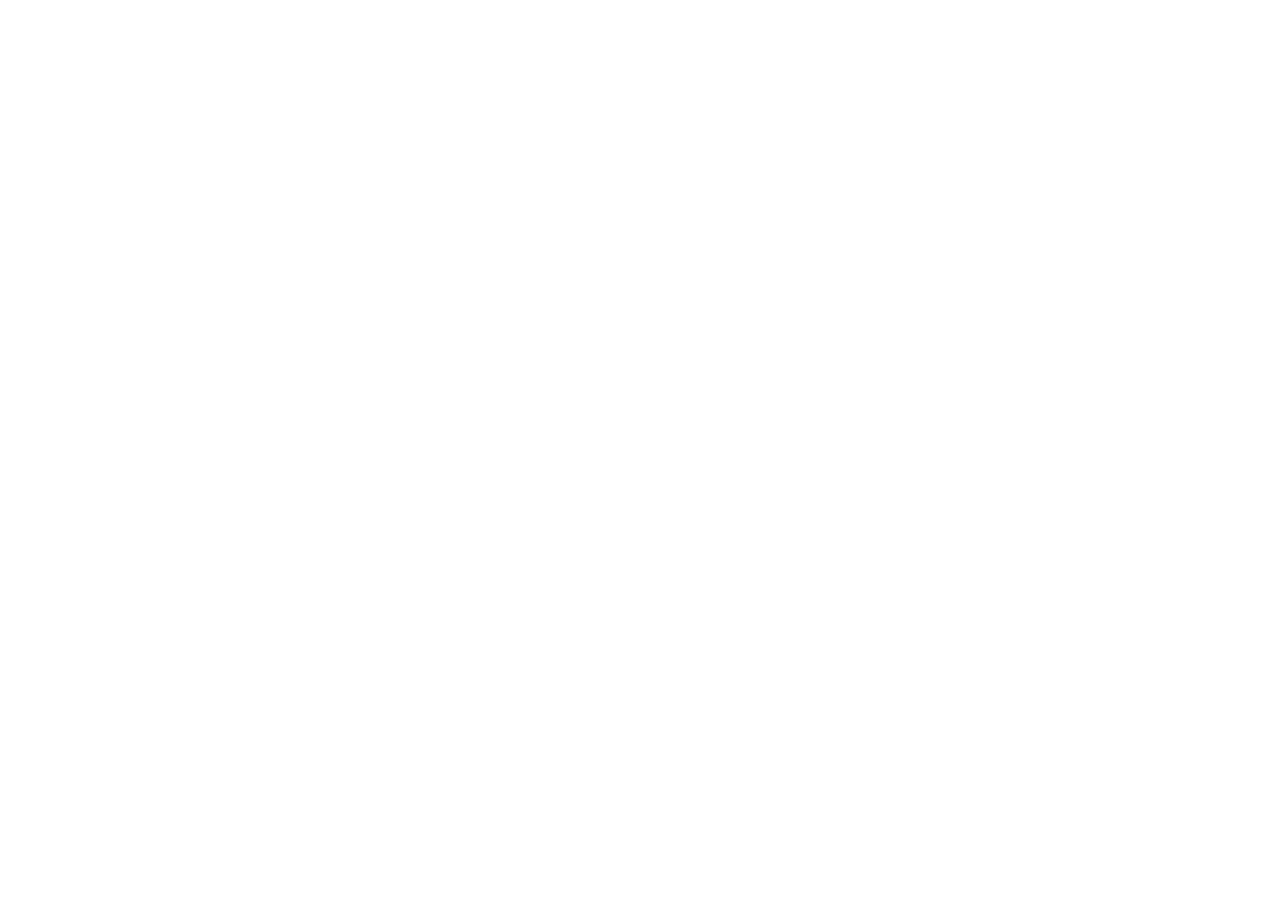
==== index.html @ db4e6a0e "Rename index to index.html" ====
<!doctype html>
<html lang="en">
  <head>
    <meta charset="UTF-8" />
    <link rel="icon" type="image/svg+xml" href="/vite.svg" />
    <meta
      name="viewport"
      content="width=device-width, user-scalable=no, initial-scale=1.0, maximum-scale=1.0, minimum-scale=1.0"
    />
    <meta http-equiv="X-UA-Compatible" content="ie=edge" />
    <title>Cats</title>

    <!-- Google tag (gtag.js) -->
    <script
      async
      src="https://www.googletagmanager.com/gtag/js?id=G-4H1T5HGRY2"
    ></script>

    <script>
      window.dataLayer = window.dataLayer || [];
      function gtag() {
        dataLayer.push(arguments);
      }
      gtag("js", new Date());

      gtag("config", "G-4H1T5HGRY2");
    </script>
    <script type="module" crossorigin src="/assets/index-DvzMrc8o.js"></script>
    <link rel="stylesheet" crossorigin href="/assets/index-D4bjVMTQ.css">
  </head>

  <body class="!h-screen overflow-hidden">
    <div
      id="root"
      class="absolute inset-0 overflow-y-auto overflow-x-hidden"
    ></div>
  </body>
</html>
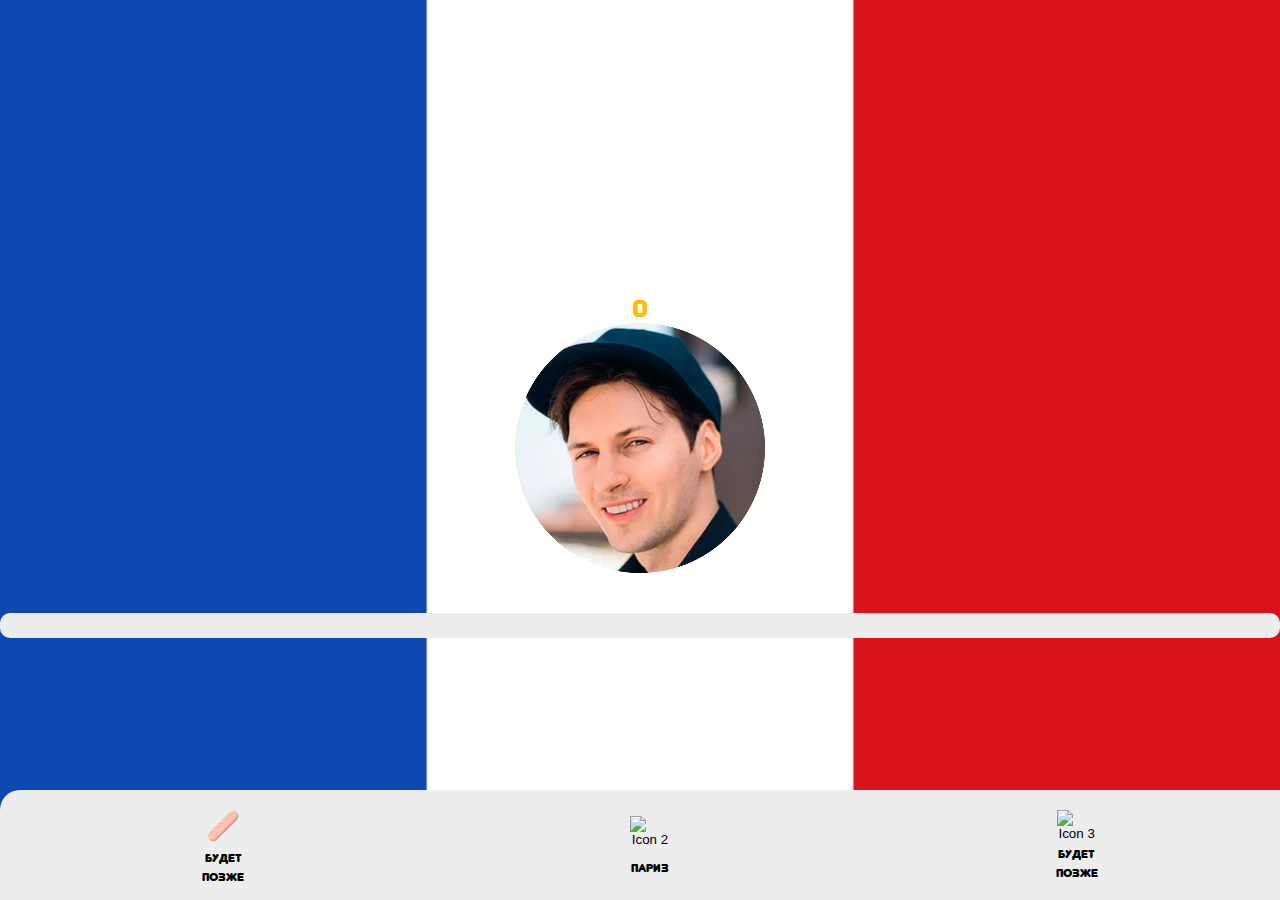
==== commit 91dda3ae: "Update and rename durovcoin.html to index.html" ====
--- a/index.html
+++ b/index.html
@@ -1,38 +1,265 @@
-<!doctype html>
-<html lang="en">
-  <head>
-    <meta charset="UTF-8" />
-    <link rel="icon" type="image/svg+xml" href="/vite.svg" />
-    <meta
-      name="viewport"
-      content="width=device-width, user-scalable=no, initial-scale=1.0, maximum-scale=1.0, minimum-scale=1.0"
-    />
-    <meta http-equiv="X-UA-Compatible" content="ie=edge" />
-    <title>Cats</title>
-
-    <!-- Google tag (gtag.js) -->
-    <script
-      async
-      src="https://www.googletagmanager.com/gtag/js?id=G-4H1T5HGRY2"
-    ></script>
-
-    <script>
-      window.dataLayer = window.dataLayer || [];
-      function gtag() {
-        dataLayer.push(arguments);
-      }
-      gtag("js", new Date());
-
-      gtag("config", "G-4H1T5HGRY2");
-    </script>
-    <script type="module" crossorigin src="/assets/index-DvzMrc8o.js"></script>
-    <link rel="stylesheet" crossorigin href="/assets/index-D4bjVMTQ.css">
-  </head>
-
-  <body class="!h-screen overflow-hidden">
-    <div
-      id="root"
-      class="absolute inset-0 overflow-y-auto overflow-x-hidden"
-    ></div>
-  </body>
-</html>
+<!DOCTYPE html>
+<html lang="ru">
+<head>
+    <meta charset="UTF-8">
+    <meta name="viewport" content="width=device-width, initial-scale=1.0">
+    <meta name="robots" content="noindex,nofollow"> <!-- Защита от индексации -->
+    <title>Центрированное изображение</title>
+    <style>
+        @font-face {
+            font-family: 'JuneGull';
+            src: url('junegull.ttf') format('truetype');
+        }
+
+        body {
+            margin: 0;
+            height: 100vh;
+            background-image: url('loa.webp');
+            background-size: cover;
+            background-position: center;
+            background-repeat: no-repeat;
+            display: flex;
+            flex-direction: column;
+            justify-content: center;
+            align-items: center;
+            color: rgb(255, 187, 0);
+            font-family: 'JuneGull', sans-serif;
+            position: relative;
+            -webkit-user-select: none; /* Отключает выделение текста на iOS и Safari */
+            -moz-user-select: none;    /* Отключает выделение текста в Firefox */
+            -ms-user-select: none;     /* Отключает выделение текста в Internet Explorer/Edge */
+            user-select: none;         /* Отключает выделение текста в большинстве браузеров */
+        }
+
+        #durov {
+            max-width: 100%;
+            max-height: 100%;
+            width: auto;
+            height: auto;
+            cursor: pointer;
+            transition: transform 0.2s;
+            position: relative;
+            z-index: 1;
+            user-select: none; /* Убирает выделение */
+            outline: none; /* Убирает обводку при фокусе */
+            -webkit-touch-callout: none; /* Убирает меню при длительном нажатии на iOS */
+            -webkit-user-drag: none; /* Убирает возможность перетаскивания на iOS */
+        }
+
+        #durov:active {
+            transform: scale(0.9);
+        }
+
+        #counter {
+            margin-top: 20px;
+            font-size: 24px;
+        }
+
+        .baget {
+            position: absolute;
+            display: none;
+            width: 50px;
+            height: 50px;
+            animation: fall 1s forwards;
+        }
+
+        @keyframes fall {
+            0% { transform: translateY(0); opacity: 1; }
+            70% { transform: translateY(100px); }
+            100% { opacity: 0; }
+        }
+
+        #progressContainer {
+            width: 100%;
+            background-color: rgb(237,237,237);
+            height: 25px;
+            border-radius: 10px;
+            overflow: hidden;
+            margin-top: 40px;
+            position: relative;
+            z-index: 1;
+        }
+
+        #progressBar {
+            width: 0%;
+            height: 100%;
+            background-color: rgb(249,195,110);
+        }
+
+        .control-panel {
+            display: flex;
+            justify-content: space-around;
+            width: 100%;
+            position: fixed;
+            bottom: 0;
+            left: 0;
+            background-color: #ededed;
+            padding: 10px;
+            border-top-left-radius: 20px;
+            border-top-right-radius: 20px;
+            z-index: 1;
+        }
+
+        .control-button {
+            background-color: transparent;
+            border: none;
+            border-radius: 10px;
+            padding: 10px;
+            cursor: pointer;
+            transition: transform 0.2s, box-shadow 0.2s;
+            display: flex;
+            flex-direction: column;
+            align-items: center;
+            justify-content: center;
+            width: 70px;
+            height: 90px;
+        }
+
+        .control-button:hover {
+            transform: scale(1.1);
+            box-shadow: 0 4px 8px rgba(0, 0, 0, 0.2);
+        }
+
+        .control-button img {
+            width: 40px;
+            height: 40px;
+        }
+
+        .control-button-text {
+            font-size: 12px;
+            font-family: "JuneGull";
+            text-align: center;
+            color: black;
+        }
+
+        .task-title,
+        .task-count {
+            color: white;
+        }
+
+        .resHotka {
+            position: absolute;
+            display: none;
+            width: 600px;
+            top: 0; 
+            z-index: 2;
+        }
+
+        /* Новый стиль для раздела с задним фоном */
+        #backgroundSection {
+            display: none; /* Скрыт по умолчанию */
+            position: absolute;
+            top: 0;
+            left: 0;
+            width: 100%;
+            height: 100%;
+            background: url('loa.webp') no-repeat center center;
+            background-size: cover;
+            z-index: 0;
+        }
+    </style>
+</head>
+<body>
+
+    <div id="counter"><span id="clickCount">0</span></div> 
+    <img src="durov1.png" alt="Durov" id="durov"> 
+    <div id="progressContainer">
+        <div id="progressBar"></div>
+    </div>
+    
+    <div id="backgroundSection"></div> <!-- Новый раздел для заднего фона -->
+    
+    <script>
+        document.addEventListener('contextmenu', function(e) {
+            e.preventDefault(); // Отключение контекстного меню
+        });
+        
+        let clickCount = Number(localStorage.getItem('clickCount')) || 0; 
+        const clickCounterDisplay = document.getElementById('clickCount');
+        const progressBar = document.getElementById('progressBar');
+        const durov = document.getElementById('durov');
+        const backgroundSection = document.getElementById('backgroundSection');
+
+        // Обновляем значение отображаемого счетчика
+        clickCounterDisplay.textContent = clickCount;
+        updateProgressBar(); // Обновляем прогресс бар
+
+        durov.addEventListener('click', function(event) {
+            clickCount++;
+            clickCounterDisplay.textContent = clickCount;
+            localStorage.setItem('clickCount', clickCount); // Сохраняем клики в localStorage
+            updateProgressBar();
+
+            // Эффект "багета"
+            const baget = document.createElement('img');
+            baget.src = 'baget.png'; 
+            baget.alt = 'Baget';
+            baget.className = 'baget'; 
+
+            const rect = durov.getBoundingClientRect();
+            const x = event.clientX - rect.left; 
+            const y = event.clientY - rect.top; 
+
+            baget.style.left = x + 'px'; 
+            baget.style.top = y + 'px'; 
+            document.body.appendChild(baget);
+
+            setTimeout(function() {
+                baget.style.display = 'block'; 
+            }, 0);
+
+            setTimeout(function() {
+                document.body.removeChild(baget);
+            }, 1500);
+        });
+
+        function updateProgressBar() {
+            const progressPercentage = Math.min((clickCount * 1000) / 1000 * 100, 100); 
+            progressBar.style.width = progressPercentage + '%';
+        }
+
+        function resetProgressBar() {
+            clickCount = 0; 
+            clickCounterDisplay.textContent = clickCount; 
+            progressBar.style.width = '0%'; 
+            localStorage.removeItem('clickCount'); // Удаляем данные из хранилища
+        }
+
+        function showResHotka() {
+            const reshotka = document.createElement('img');
+            reshotka.src = 'reshotka.png'; 
+            reshotka.alt = 'Reshotka';
+            reshotka.className = 'resHotka'; 
+            reshotka.style.display = 'block'; 
+
+            document.body.appendChild(reshotka);
+        }
+
+        const prfButton = document.querySelector(".control-button:last-child");
+        prfButton.addEventListener('click', function() {
+            console.log("Кнопка ПРФ нажата.");
+            clickCounterDisplay.style.display = 'none';
+            durov.style.display = 'none';
+            document.getElementById('progressContainer').style.display = 'none';
+            showResHotka();
+            backgroundSection.style.display = 'block';
+        });
+    </script>
+
+    <div class="control-panel">
+        <button class="control-button">
+            <img src="сука.svg" alt="Icon 1">
+            <div class="control-button-text">Будет позже</div>
+        </button>
+        <button class="control-button">
+            <img src="icon2.png" alt="Icon 2">
+            <div class="control-button-text">Париз</div>
+        </button>
+        <button class="control-button">
+            <img src="icon3.png" alt="Icon 3">
+            <div class="control-button-text">Будет позже</div>
+        </button>
+    </div>
+
+</body>
+</html>
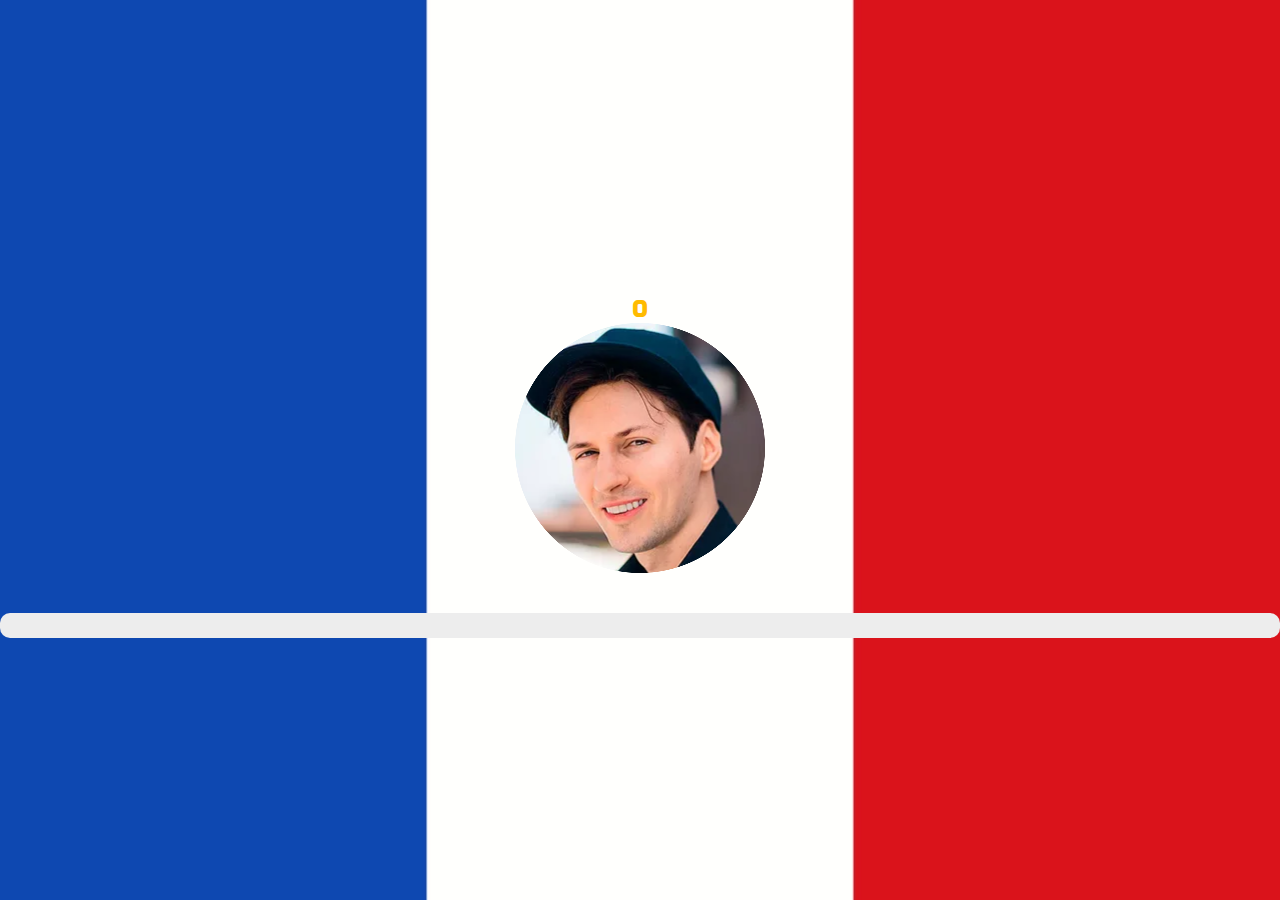
==== commit de95c1d3: "Update index.html" ====
--- a/index.html
+++ b/index.html
@@ -25,10 +25,11 @@
             color: rgb(255, 187, 0);
             font-family: 'JuneGull', sans-serif;
             position: relative;
-            -webkit-user-select: none; /* Отключает выделение текста на iOS и Safari */
-            -moz-user-select: none;    /* Отключает выделение текста в Firefox */
-            -ms-user-select: none;     /* Отключает выделение текста в Internet Explorer/Edge */
-            user-select: none;         /* Отключает выделение текста в большинстве браузеров */
+            -webkit-user-select: none; /* Для Safari */
+            -moz-user-select: none;    /* Для Firefox */
+            -ms-user-select: none;     /* Для Internet Explorer/Edge */
+            user-select: none;         /* Для большинства браузеров */
+            -webkit-touch-callout: none; /* Отключает меню при долгом нажатии */
         }
 
         #durov {
@@ -41,9 +42,8 @@
             position: relative;
             z-index: 1;
             user-select: none; /* Убирает выделение */
-            outline: none; /* Убирает обводку при фокусе */
-            -webkit-touch-callout: none; /* Убирает меню при длительном нажатии на iOS */
-            -webkit-user-drag: none; /* Убирает возможность перетаскивания на iOS */
+            -webkit-user-drag: none; /* Отключает перетаскивание в Safari */
+            pointer-events: auto; /* Обеспечивает реакции на события (клики и т.п.) */
         }
 
         #durov:active {
@@ -170,10 +170,16 @@
     <div id="backgroundSection"></div> <!-- Новый раздел для заднего фона -->
     
     <script>
+        // Отключаем контекстное меню
         document.addEventListener('contextmenu', function(e) {
-            e.preventDefault(); // Отключение контекстного меню
+            e.preventDefault(); // Запрещаем появление контекстного меню
         });
-        
+
+        // Запрещаем перетаскивание изображения
+        document.getElementById("durov").addEventListener("dragstart", function(e) {
+            e.preventDefault(); 
+        });
+
         let clickCount = Number(localStorage.getItem('clickCount')) || 0; 
         const clickCounterDisplay = document.getElementById('clickCount');
         const progressBar = document.getElementById('progressBar');
@@ -200,66 +206,4 @@
             const x = event.clientX - rect.left; 
             const y = event.clientY - rect.top; 
 
-            baget.style.left = x + 'px'; 
-            baget.style.top = y + 'px'; 
-            document.body.appendChild(baget);
-
-            setTimeout(function() {
-                baget.style.display = 'block'; 
-            }, 0);
-
-            setTimeout(function() {
-                document.body.removeChild(baget);
-            }, 1500);
-        });
-
-        function updateProgressBar() {
-            const progressPercentage = Math.min((clickCount * 1000) / 1000 * 100, 100); 
-            progressBar.style.width = progressPercentage + '%';
-        }
-
-        function resetProgressBar() {
-            clickCount = 0; 
-            clickCounterDisplay.textContent = clickCount; 
-            progressBar.style.width = '0%'; 
-            localStorage.removeItem('clickCount'); // Удаляем данные из хранилища
-        }
-
-        function showResHotka() {
-            const reshotka = document.createElement('img');
-            reshotka.src = 'reshotka.png'; 
-            reshotka.alt = 'Reshotka';
-            reshotka.className = 'resHotka'; 
-            reshotka.style.display = 'block'; 
-
-            document.body.appendChild(reshotka);
-        }
-
-        const prfButton = document.querySelector(".control-button:last-child");
-        prfButton.addEventListener('click', function() {
-            console.log("Кнопка ПРФ нажата.");
-            clickCounterDisplay.style.display = 'none';
-            durov.style.display = 'none';
-            document.getElementById('progressContainer').style.display = 'none';
-            showResHotka();
-            backgroundSection.style.display = 'block';
-        });
-    </script>
-
-    <div class="control-panel">
-        <button class="control-button">
-            <img src="сука.svg" alt="Icon 1">
-            <div class="control-button-text">Будет позже</div>
-        </button>
-        <button class="control-button">
-            <img src="icon2.png" alt="Icon 2">
-            <div class="control-button-text">Париз</div>
-        </button>
-        <button class="control-button">
-            <img src="icon3.png" alt="Icon 3">
-            <div class="control-button-text">Будет позже</div>
-        </button>
-    </div>
-
-</body>
-</html>
+            baget.style
